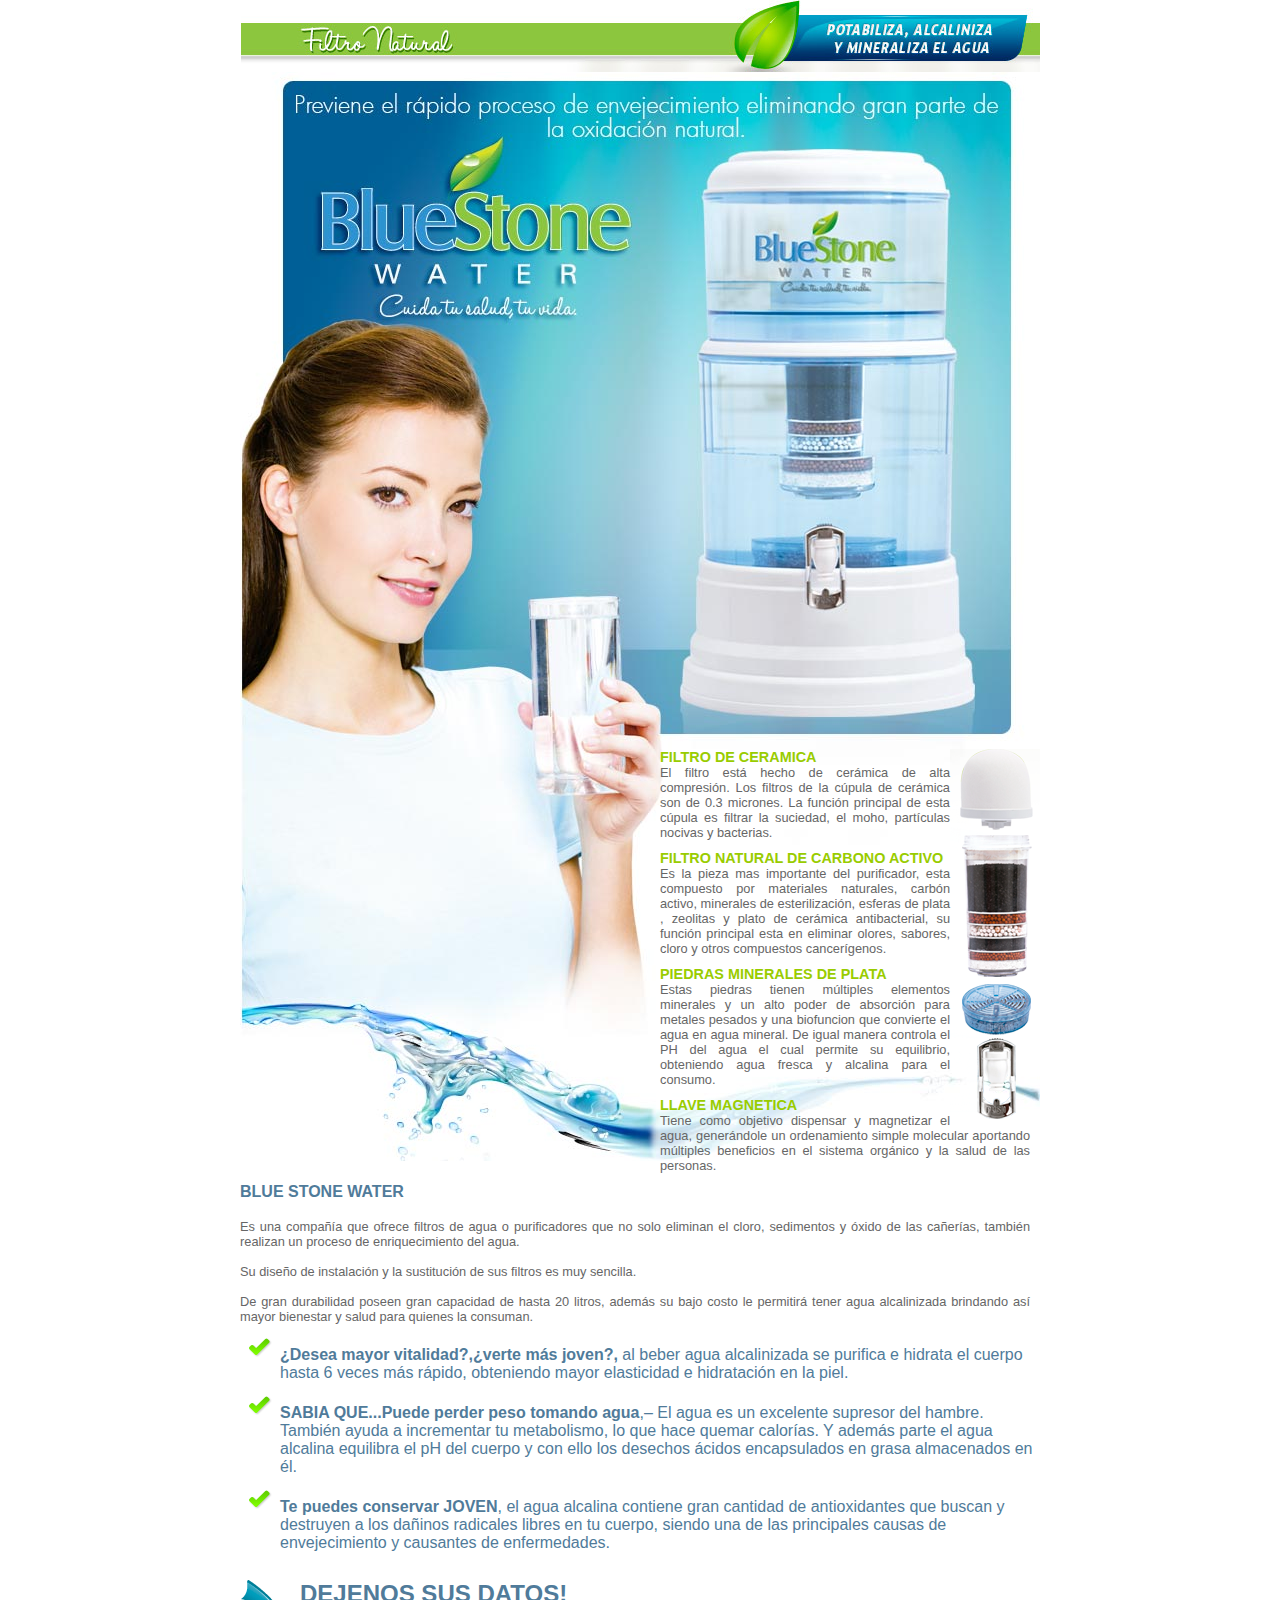
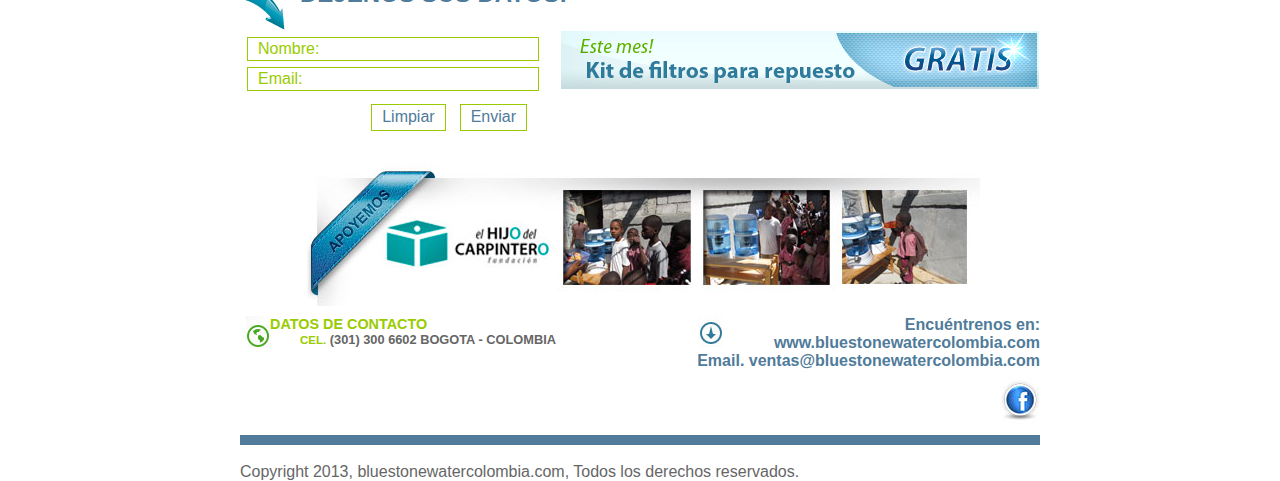
==== index.html @ eeda0a51 "first commit" ====
<!DOCTYPE html PUBLIC "-//W3C//DTD XHTML 1.0 Transitional//EN" "http://www.w3.org/TR/xhtml1/DTD/xhtml1-transitional.dtd">
<html xmlns="http://www.w3.org/1999/xhtml">
<head>
<link href='imgs/gotafeliz.jpg' rel='shortcut icon' type='image/x-icon'/>
<link href='imgs/gotafeliz.jpg' rel='icon' type='image/x-icon'/> 
<META NAME="Title" CONTENT="filtros purificadores de agua alcalina Blue Stone Water">
<META NAME="Author" CONTENT="el hijo del carpintero">
<META NAME="Subject" CONTENT="Filtros de agua para merorar la salud y vida">
<META NAME="Description" CONTENT="El purificador de agua Blue Stone es un  filtro natural que potabiliza, mineraliza y alcaliniza el agua, elimina trihalometanos, bacterias, algas, virus, cloro, metales pesados y equilibra el PH, produciendo agua alcalina.">
<meta name="abstract" content="BlueStoneWater filtra particulas fisicoquímicas, microbiologicas restaurando el estado natural del agua">
<META NAME="Keywords" CONTENT=": purificadores de agua,filtro de agua natural,agua alcalina,mejorar salud,perder peso,antienvejecimiento,economico,bajo precio,durabilidad,alta durabilidad,capacidad 20 litros,magnetiza agua,energía vitalidad juventud,potabiliza,mineraliza,alcaliniza">
<META NAME="Language" CONTENT="Spanish">
<META NAME="Revisit" CONTENT="2 days">
<META NAME="Distribution" CONTENT="Global">
<META NAME="Robots" CONTENT="All">
<meta http-equiv="Content-Type" content="text/html; charset=utf-8" />
<title>Purificadores de agua alcalina Blue Stone Water</title>
<link href="estilos.css" rel="stylesheet" type="text/css" />
</head>
<body>
<div>
<div class="header">
<!--<h4>Si no puedes ver este correo, <a href="#">haz clic a este link.</a></h4>-->
<div class="franja"><img src="imgs/filtro-natural.jpg" width="799" height="72" /></div>
</div>
<br />
<br />
<div class="cuerpo">
<div class="txt">
<img src="imgs/partes-filtro-bluestone.png" width="90" height="379" />
<h2>FILTRO DE CERAMICA</h2>
<p>El filtro está hecho de cerámica de alta compresión. Los filtros de la cúpula de cerámica son de 0.3 micrones. La función principal de esta cúpula es filtrar la suciedad, el moho, partículas nocivas y bacterias.</p>
<h2>FILTRO NATURAL DE CARBONO ACTIVO</h2>
<p>Es la pieza mas importante del purificador, esta compuesto por materiales naturales, carbón activo, minerales de esterilización, esferas de plata , zeolitas  y plato de cerámica antibacterial, su función principal esta en eliminar olores, sabores, cloro y otros compuestos cancerígenos.</p>
<h2>PIEDRAS MINERALES DE PLATA</h2>
<p>Estas piedras tienen múltiples elementos minerales  y un alto poder de absorción para metales pesados y una biofuncion que convierte el agua en agua mineral. De igual manera controla el PH del agua el cual permite su equilibrio, obteniendo agua fresca y alcalina para el consumo.</p>
<h2>LLAVE MAGNETICA</h2>
<p>Tiene como objetivo dispensar y magnetizar el agua, generándole un ordenamiento simple molecular aportando múltiples  beneficios en el sistema orgánico y la salud de las personas.</p>
</div>
<br clear="all" />

<h1>BLUE STONE WATER</h1>
<br />
<p>Es una compañía que ofrece filtros de agua o purificadores que no solo eliminan el cloro, sedimentos y óxido de las cañerías, también realizan un proceso de enriquecimiento del agua.<br /> <br />
Su diseño de instalación y la sustitución de sus filtros es muy sencilla.<br />
<br />
De gran durabilidad poseen gran capacidad de hasta 20 litros, además su  bajo costo le permitirá tener agua  alcalinizada  brindando así mayor bienestar y salud para quienes la consuman. <br /></p>
<ul>
<li><strong>¿Desea mayor vitalidad?,¿verte más joven?, </strong> al beber agua alcalinizada se purifica e hidrata el cuerpo hasta 6 veces más rápido, obteniendo mayor elasticidad e hidratación en la piel.</li>
<li><strong>SABIA QUE...Puede perder peso tomando agua</strong>,– El agua es un excelente supresor del hambre. También ayuda a incrementar tu metabolismo, lo que hace quemar calorías. Y además parte el agua alcalina equilibra el pH del cuerpo y con ello los desechos ácidos encapsulados en grasa almacenados en él. </li>
<li><strong>Te puedes conservar JOVEN</strong>, el agua alcalina contiene  gran cantidad de antioxidantes que buscan y destruyen a los dañinos radicales libres en tu cuerpo, siendo una de las principales causas de envejecimiento y causantes de enfermedades.</li>
</ul>
<br  clear="all"/>
<h2 class="ayuda">DEJENOS SUS DATOS!</h2>
<div class="formu">
<form name="contact-form" action="envio.php" id="contact-form" method="POST">
<div class="wrapper">
<label>
  <input type="text" name="nombre" id="nombre" value="Nombre:" onBlur="if(this.value=='') this.value='Nombre:'" onFocus="if(this.value =='Nombre:' ) this.value=''"/>
</label>
<label>
  <input type="email"  name="mail" id="mail" value="Email:" onBlur="if(this.value=='') this.value='Email:'" onFocus="if(this.value =='Email:' ) this.value=''" />
</label>
<div class="clear"></div>
<a href="#" class="link" onClick="document.getElementById('contact-form').submit();">Enviar</a> <a href="#" class="link" onClick="document.getElementById('contact-form').reset()">Limpiar</a> </div>
</form>
</div>
<img src="imgs/btn-oferta.png" width="485" height="60" />
<br clear="all"/>
<a href="http://www.elhijodelcarpintero.org/" target="blank" class="ayuda"><img src="imgs/hijo-del-carpintero.jpg" width="680" height="142" /></a>
<div class="colizq">
<h2>DATOS DE CONTACTO</h2>
<h3><span>CEL.</span> (301)  300 6602 BOGOTA - COLOMBIA</h3>
</div>
<div class="colder">
<h3>Encuéntrenos en:</h3>
<a href="http://www.bluestonewatercolombia.com" target="blank">www.bluestonewatercolombia.com</a><br />
<a href="mailto:ventas@purificadores-de-agua-alcalina-bluestone.com">Email. ventas@bluestonewatercolombia.com</a>
<br  clear="all"/>
<ul>
  <!--<li><a href="#" class="twitter"></a></li>-->
<li><a href="http://www.facebook.com/BlueStoneWaterColombia" class="facebook"></a></li></ul>
</div>
<div class="fin"></div><br />

<!--<h4>Desuscribirse para dejar de recibir estas ofertas, <a href="#">haz clic a este link.</a><br />-->
Copyright  2013, bluestonewatercolombia.com, Todos los derechos reservados.</h4><br />

</div>
</div>
</body>
</html>
---- estilos.css ----
@charset "utf-8";
/* CSS Document */


body{
	margin:0 auto;
	width:800px;
	font-family:Arial, Helvetica, sans-serif;
	color:#666;
	}
h1,h2,h3,h4,h5,p,a{
	margin:0;
	}
img{ border:0px;}
.clear{
	clear:both;}
.header{
	text-align:center;
	}
.header .franja{
	height:33px;
	width:100%;
	}
.header h4, .cuerpo h4{
	text-align:center;
	font-size:0.8em;
	font-weight:normal;
	margin:8px 0 8px 0;
	}
h4 a{
	color:#9C0;
	font-weight:bold;
	text-decoration:none;
	}
.header h4 a:hover{
	color:#666;}
.cuerpo{
	width:800px;
	height:1092px;
	background-image:url(imgs/filtros-bluestone.jpg);
	margin:auto;}
.cuerpo .txt{
	width:380px;
	float:right;
	margin-top:680px;}
.cuerpo .txt img,.cuerpo img{
	float:right;
	margin:0px;}
.cuerpo .txt h2,.cuerpo .colizq h2,span{
	font-size:0.9em;
	color:#9C0;
	font-weight:bold;
	margin:0;
	}
.cuerpo .txt p,.cuerpo p,.cuerpo .colizq h3{
	text-align:justify;
	margin:0 10px 10px 0;
	color:#666;
	font-size:0.8em;
	}
.cuerpo h1,.cuerpo li,.cuerpo .colder h3,.cuerpo .colder a{
	font-size:1.0em;
	color:#507b9a;
	}
.cuerpo ul {
	list-style-image:url(imgs/flechas.png);
	margin:0;
	}
.cuerpo li{
	margin-bottom:10px;
	}
.cuerpo .colizq,.cuerpo .colder{
	width:350px;
	height:auto;}	
.cuerpo .colizq{
	float:left;
	background:url(imgs/mundo.jpg) no-repeat 0 0;
	}
.cuerpo .colder{
	float:right;
	text-align:right;
	background: url(imgs/flecha.jpg) no-repeat left top;
	}
.cuerpo .colizq h3,.cuerpo .colizq h2,span{
	margin-left:30px;}		
.cuerpo .colder a{
	text-decoration:none;
	font-weight:bold;}
.cuerpo .colder ul li{
	display:inline;
	list-style:none;
	padding:0;
	float:right;
	}	
.cuerpo .colder li,a.twitter,a.facebook{
	width:41px;
	height:55px;
	float:left;
	}
.cuerpo .formu{
	float:left;
	width:300px;
	height:auto !important;
	}
a.twitter{
	background:url(imgs/twitter.jpg)top left no-repeat;
	}	
a.twitter:hover{
	background:url(imgs/twitter-roll.jpg)top left no-repeat;
	}	
a.facebook{
	background:url(imgs/facebook.jpg)top left no-repeat;
	}	
a.facebook:hover{
	background:url(imgs/facebook-roll.jpg)top left no-repeat;
	}	
.cuerpo .fin{
	background-color:#507b9a;
	width:100%;
	height:10px;
	clear:both;
	}
.cuerpo .ayuda img{
	padding:20px 60px 10px 0;
	
	}		
		
/*//////////////////FORMULARIO///////////////////*/
	
#contact-form {
	width: 280px;
	padding:7px;
	height:100px;
	
}
.cuerpo h2.ayuda {
	font-size:1.5em;
	color:#507b9a;
	font-weight:bold;
	padding-left:60px;
	background:url(imgs/flecha.png) no-repeat top left;
	height:50px;
	}
	#contact-form label {
		display: block;
		width: 100%;
		height: 30px;
		}
	
	#contact-form input {
		background: none;
		width: 270px;
		height: 16px;
		padding: 3px 10px 3px 10px;
		border: 1px solid #9C0;
		font-family: Arial, Helvetica, sans-serif;
		font-size: 1em;
		color:#9C0;
	}
	#contact-form a.link {
		float: right;
		margin: 7px 0 0 14px;
	}
.link {
	float: left;
	line-height: 1.3em;
	font-size: 1.0em;
	font-weight: 400;
	text-decoration: none;
	color:#507b9a;
	border:1px solid #9C0;
	padding:2px 10px;
}

	.link:hover {
		color:#9C0;
	}
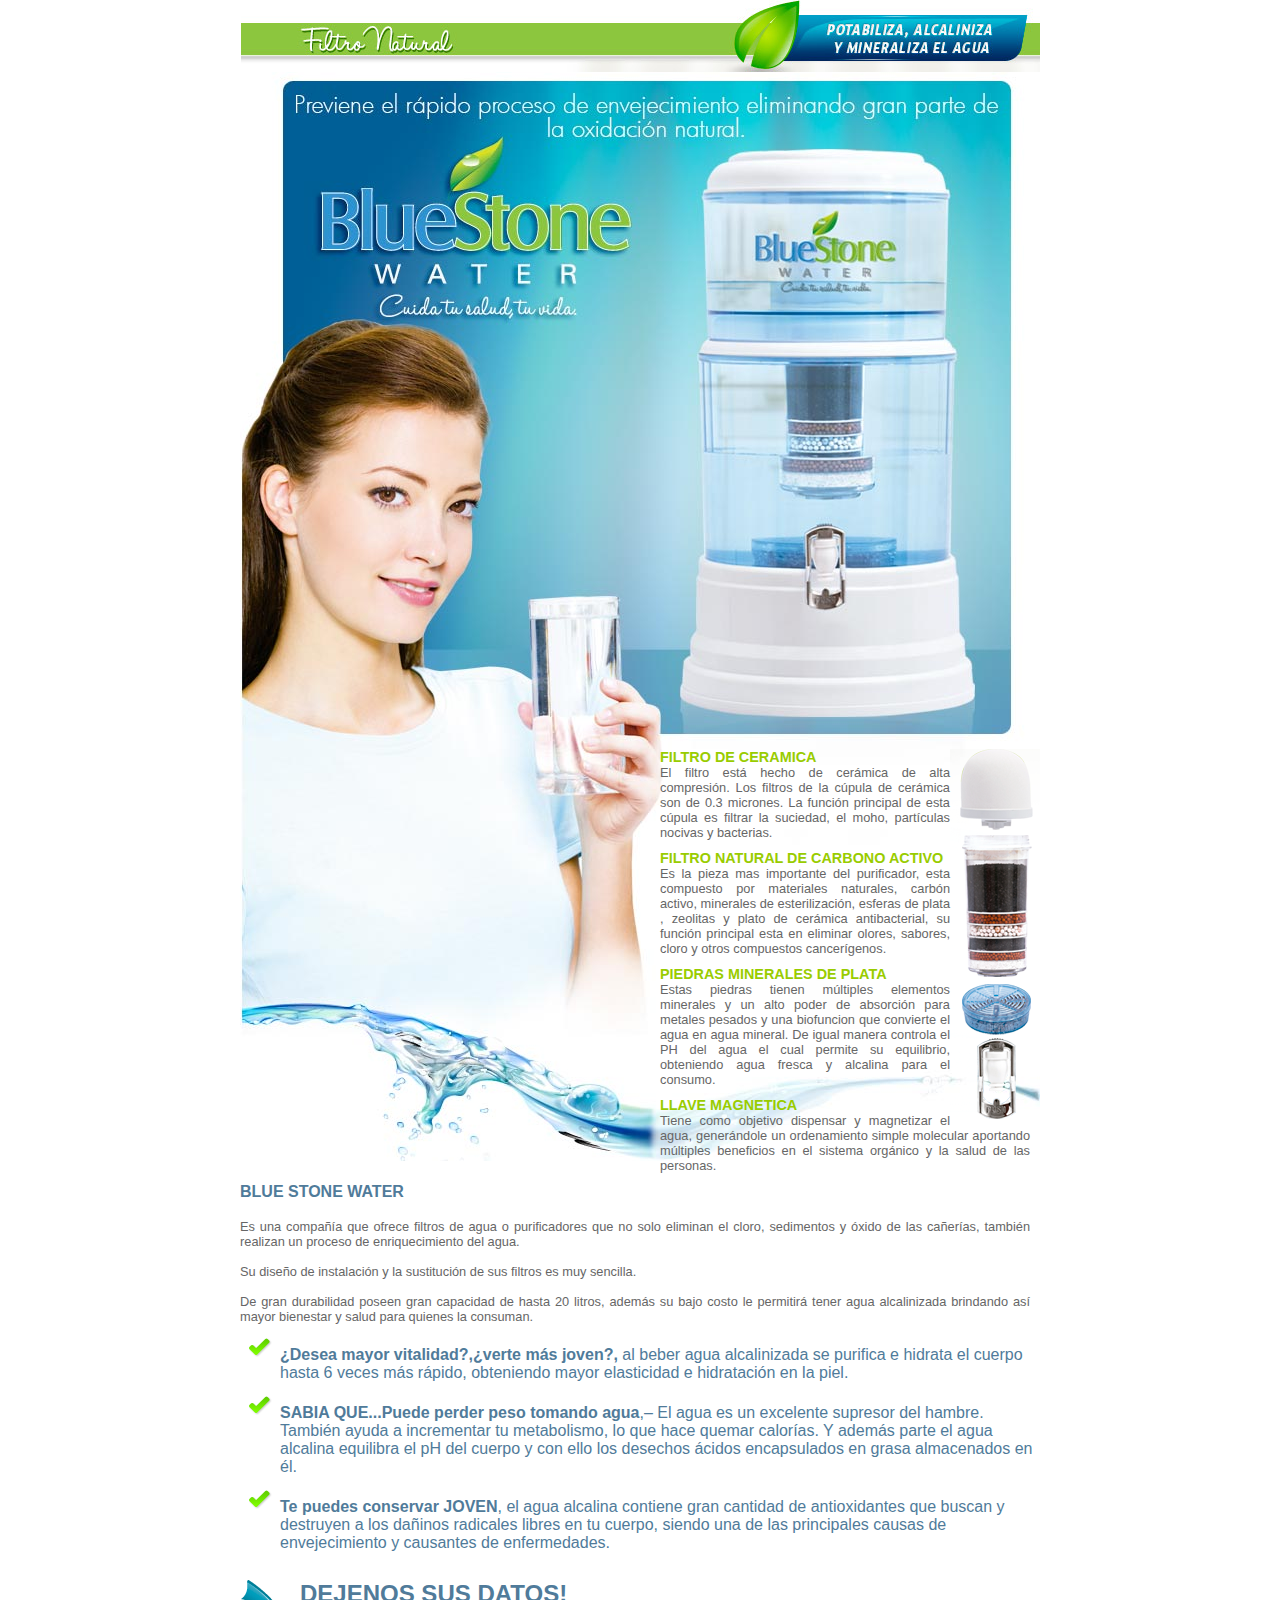
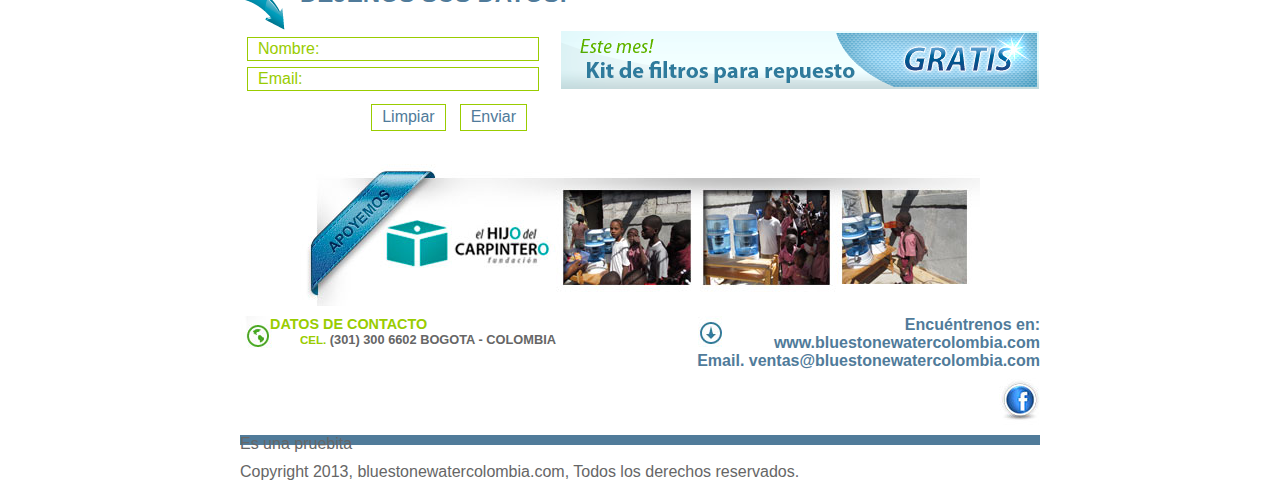
==== commit 0f41b435: "Nuevo commit mstrando div final" ====
--- a/index.html
+++ b/index.html
@@ -4,7 +4,7 @@
 <link href='imgs/gotafeliz.jpg' rel='shortcut icon' type='image/x-icon'/>
 <link href='imgs/gotafeliz.jpg' rel='icon' type='image/x-icon'/> 
 <META NAME="Title" CONTENT="filtros purificadores de agua alcalina Blue Stone Water">
-<META NAME="Author" CONTENT="el hijo del carpintero">
+<meta name="author" content="Milena" >
 <META NAME="Subject" CONTENT="Filtros de agua para merorar la salud y vida">
 <META NAME="Description" CONTENT="El purificador de agua Blue Stone es un  filtro natural que potabiliza, mineraliza y alcaliniza el agua, elimina trihalometanos, bacterias, algas, virus, cloro, metales pesados y equilibra el PH, produciendo agua alcalina.">
 <meta name="abstract" content="BlueStoneWater filtra particulas fisicoquímicas, microbiologicas restaurando el estado natural del agua">
@@ -81,7 +81,7 @@
   <!--<li><a href="#" class="twitter"></a></li>-->
 <li><a href="http://www.facebook.com/BlueStoneWaterColombia" class="facebook"></a></li></ul>
 </div>
-<div class="fin"></div><br />
+<div class="fin">Es una pruebita</div><br />
 
 <!--<h4>Desuscribirse para dejar de recibir estas ofertas, <a href="#">haz clic a este link.</a><br />-->
 Copyright  2013, bluestonewatercolombia.com, Todos los derechos reservados.</h4><br />
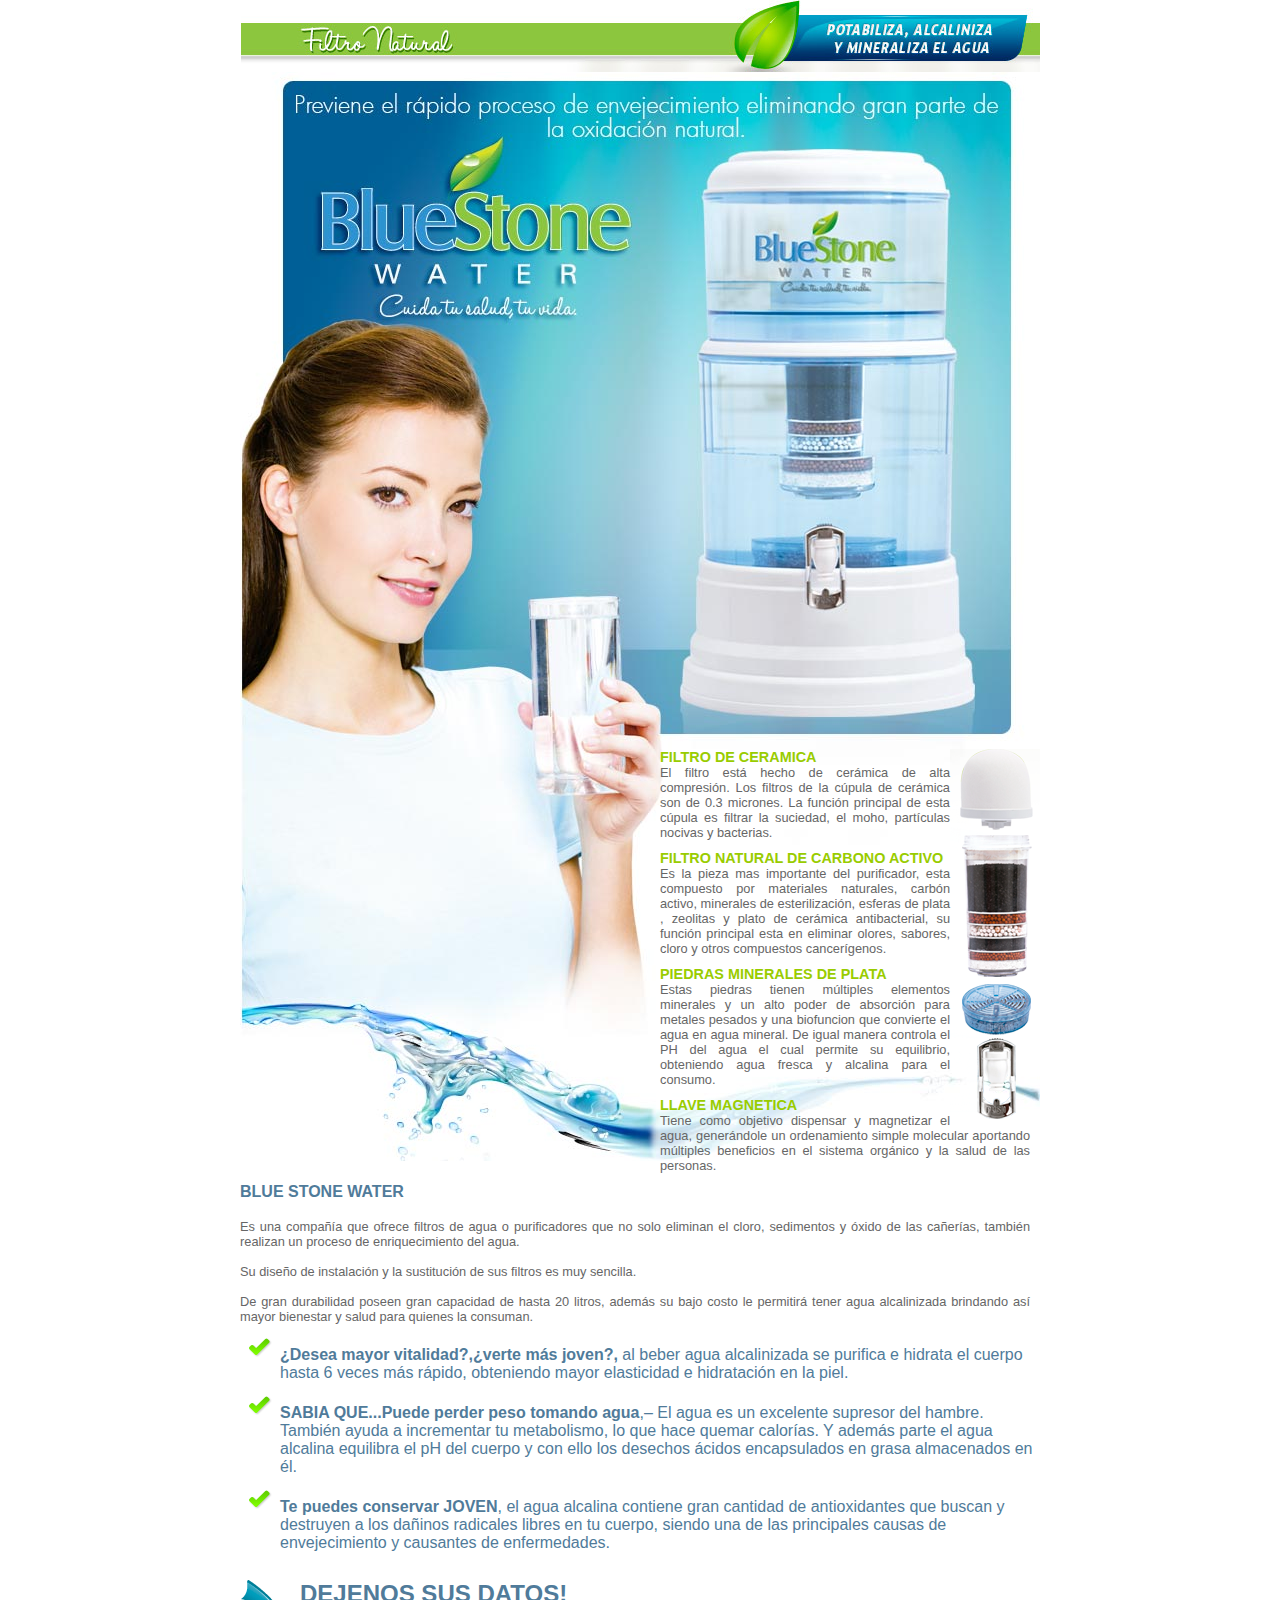
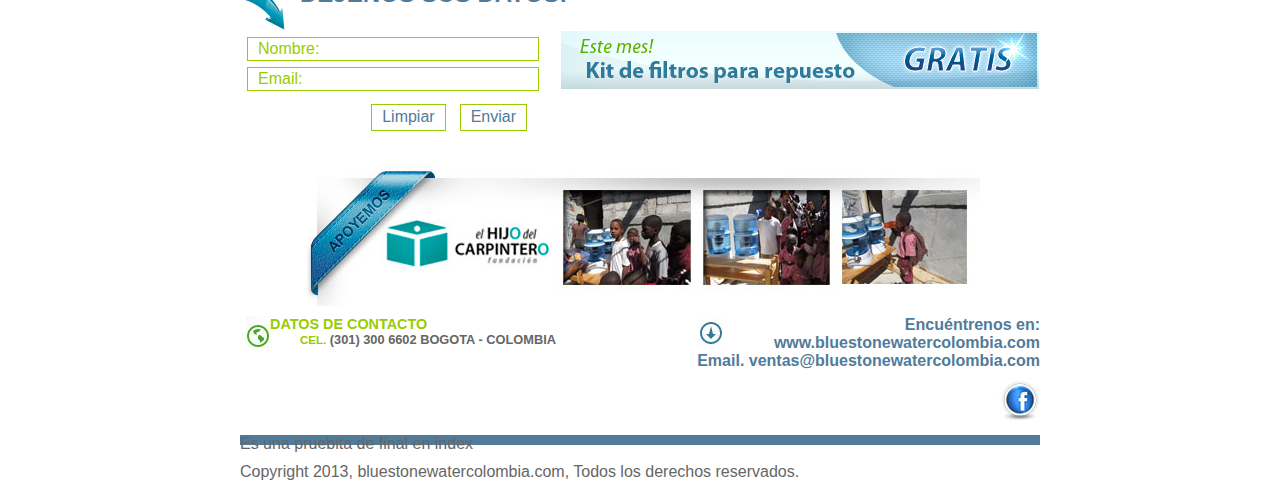
==== commit 488a3acc: "Incluir texto en div-final" ====
--- a/index.html
+++ b/index.html
@@ -81,7 +81,7 @@
   <!--<li><a href="#" class="twitter"></a></li>-->
 <li><a href="http://www.facebook.com/BlueStoneWaterColombia" class="facebook"></a></li></ul>
 </div>
-<div class="fin">Es una pruebita</div><br />
+<div class="fin">Es una pruebita de final en index</div><br />
 
 <!--<h4>Desuscribirse para dejar de recibir estas ofertas, <a href="#">haz clic a este link.</a><br />-->
 Copyright  2013, bluestonewatercolombia.com, Todos los derechos reservados.</h4><br />
